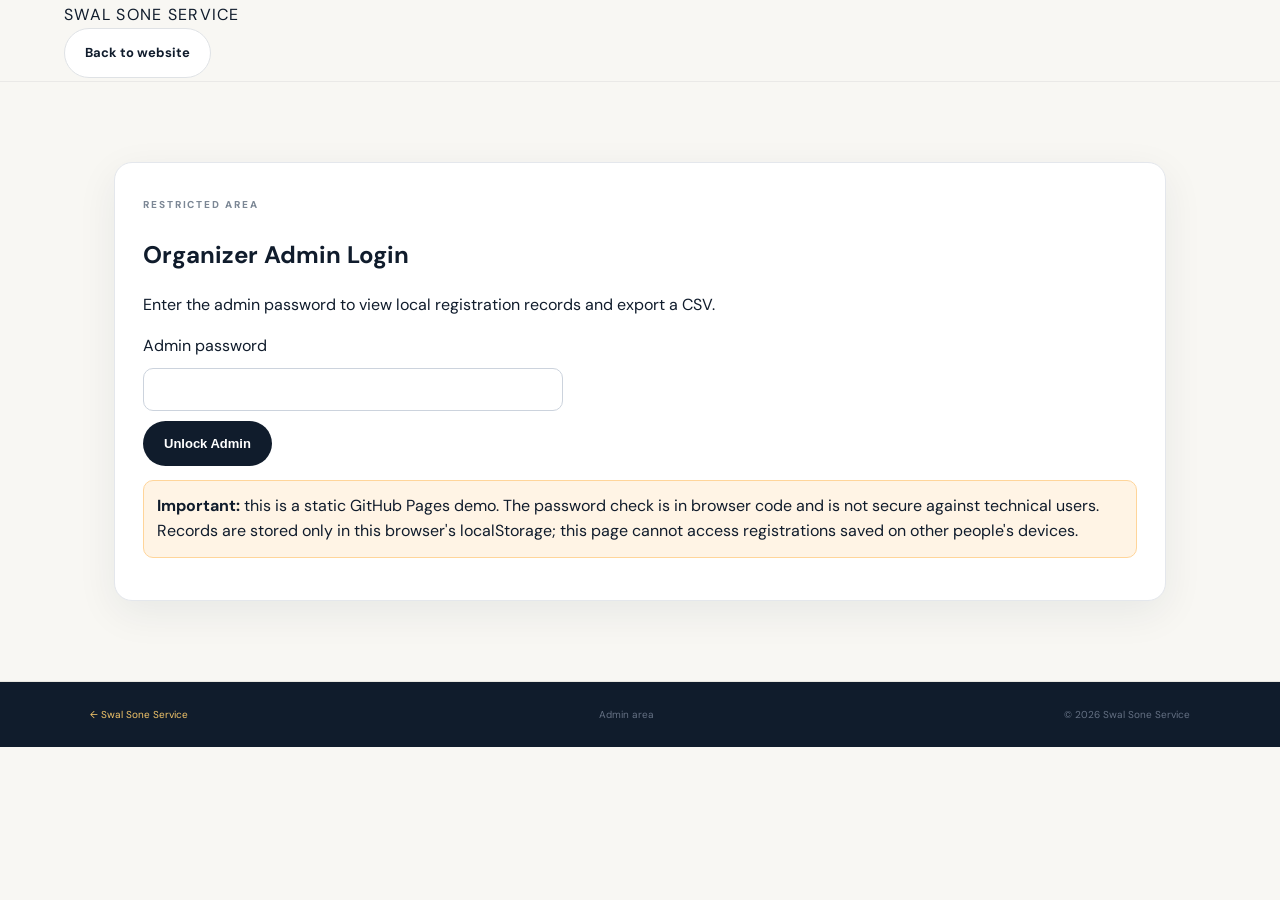
==== admin.html @ 57f35873 "Add files via upload" ====
<!doctype html>
<html lang="en"><head><meta charset="utf-8"><meta name="viewport" content="width=device-width,initial-scale=1"><title>Admin Login | Swal Sone Service</title><link rel="stylesheet" href="styles.css"><style>
.admin-wrap{max-width:1100px;margin:56px auto;padding:24px}.admin-card{background:#fff;border:1px solid #e4e7ec;border-radius:18px;padding:28px;box-shadow:0 12px 40px #15243b12}.admin-card input{width:100%;max-width:420px;padding:13px;border:1px solid #ccd3dd;border-radius:10px;margin:10px 0}.admin-table-wrap{overflow:auto;margin-top:22px}.admin-table{width:100%;border-collapse:collapse}.admin-table th,.admin-table td{padding:10px;border-bottom:1px solid #e8ebf0;text-align:left;white-space:nowrap}.warning{background:#fff4e5;border:1px solid #ffd59a;padding:13px;border-radius:10px;margin:14px 0}.hidden{display:none!important}
</style></head><body><header class="site-header"><div class="container nav-wrap"><a class="brand" href="index.html">SWAL SONE SERVICE</a><a class="btn btn-outline" href="index.html">Back to website</a></div></header>
<main class="admin-wrap"><section class="admin-card" id="loginPanel"><span class="eyebrow">RESTRICTED AREA</span><h1>Organizer Admin Login</h1><p>Enter the admin password to view local registration records and export a CSV.</p><form id="loginForm"><label for="password">Admin password</label><br><input id="password" type="password" autocomplete="current-password" required><br><button class="btn btn-primary" type="submit">Unlock Admin</button><p id="loginError" role="alert" class="hidden">Incorrect password. Please try again.</p></form><div class="warning"><b>Important:</b> this is a static GitHub Pages demo. The password check is in browser code and is not secure against technical users. Records are stored only in this browser's localStorage; this page cannot access registrations saved on other people's devices.</div></section>
<section class="admin-card hidden" id="dashboard"><div style="display:flex;gap:12px;align-items:center;justify-content:space-between;flex-wrap:wrap"><div><span class="eyebrow">ORGANIZER REVIEW</span><h1>Registration Records</h1><p id="recordCount">0 registrations</p></div><div><button class="btn btn-primary" id="exportCsv" type="button">Export all CSV ↓</button> <button class="btn btn-outline" id="logout" type="button">Lock Admin</button></div></div><div class="admin-table-wrap"><table class="admin-table"><thead><tr><th>Event</th><th>Registration ID</th><th>Full name</th><th>Student</th><th>NRC / Passport</th><th>Category / Ticket</th><th>Mobile</th><th>Registered</th></tr></thead><tbody id="adminRows"></tbody></table></div><p id="emptyState" class="hidden">No registrations found in this browser.</p><div class="warning">Privacy note: NRC/passport, contact, and medical information may be sensitive. Do not use this static demo for real participant data until secure server-side authentication and a database are configured.</div></section></main>
<footer class="site-footer-mini"><a href="index.html">← Swal Sone Service</a><span>Admin area</span><span>© <span id="year"></span> Swal Sone Service</span></footer>
<script src="app.js"></script><script src="admin.js"></script></body></html>
---- styles.css ----
@import url('https://fonts.googleapis.com/css2?family=DM+Sans:wght@400;500;600;700&family=Manrope:wght@400;500;600;700;800&display=swap');
:root{--ink:#101c2c;--muted:#657184;--paper:#f8f7f3;--white:#fff;--orange:#e76d4e;--yellow:#f4c66a;--line:#e7e6e0;--navy:#14263b;--radius:20px}
*{box-sizing:border-box}html{scroll-behavior:smooth;scroll-padding-top:90px}body{margin:0;background:var(--paper);color:var(--ink);font-family:"DM Sans",sans-serif;line-height:1.55}a{color:inherit;text-decoration:none}.site-header{height:82px;display:flex;align-items:center;justify-content:space-between;padding:0 max(5vw,24px);background:rgba(248,247,243,.94);position:sticky;top:0;z-index:20;border-bottom:1px solid rgba(16,28,44,.06);backdrop-filter:blur(14px)}.brand{display:flex;align-items:center;gap:10px;letter-spacing:.08em}.brand-mark{height:39px;width:39px;display:grid;place-items:center;background:var(--ink);color:white;border-radius:12px;font-weight:800;font-size:13px;letter-spacing:-.04em}.brand b,.brand small{display:block;line-height:1.2}.brand b{font-size:13px}.brand small{font-size:10px;letter-spacing:.24em;color:var(--muted);margin-top:4px}nav{display:flex;align-items:center;gap:28px;font-size:13px;font-weight:600}nav a:not(.nav-cta){color:#4c596a}nav a:hover{color:var(--orange)}.nav-cta{background:var(--ink);color:white;padding:12px 17px;border-radius:999px}.menu-toggle{display:none;border:0;background:none;font-size:24px}.hero{padding:70px max(7vw,24px) 60px;display:grid;grid-template-columns:1fr 1fr;gap:5vw;align-items:center;max-width:1500px;margin:auto;min-height:570px}.eyebrow{font-size:10px;letter-spacing:.19em;font-weight:800;color:#7c8795;display:inline-flex;align-items:center;gap:9px}.live-dot{height:7px;width:7px;border-radius:50%;background:#54a78d;box-shadow:0 0 0 4px #dfeee6}.hero h1{font-family:Manrope,sans-serif;font-size:clamp(48px,5.6vw,78px);letter-spacing:-.065em;line-height:1.02;margin:24px 0 22px;font-weight:800}.hero h1 em{color:var(--orange);font-style:normal}.hero-lede{max-width:490px;color:var(--muted);font-size:16px;line-height:1.8}.hero-actions{display:flex;gap:12px;align-items:center;flex-wrap:wrap;margin-top:30px}.btn{display:inline-flex;align-items:center;justify-content:center;gap:18px;padding:14px 20px;border-radius:999px;font-size:13px;font-weight:700;border:1px solid transparent;transition:transform .2s,background .2s}.btn:hover{transform:translateY(-2px)}.btn-primary{background:var(--ink);color:#fff}.btn-primary span{color:var(--yellow)}.btn-quiet{border-color:#dddcd5;color:#3e4a5a}.hero-stats{display:flex;gap:35px;margin-top:44px;padding-top:23px;border-top:1px solid var(--line);max-width:470px}.hero-stats div{display:flex;flex-direction:column}.hero-stats b{font:800 22px Manrope}.hero-stats span{font-size:11px;color:var(--muted);margin-top:3px}.hero-art{position:relative;min-height:420px;border-radius:28px;overflow:hidden;background:#e5ebe5;background-image:radial-gradient(circle at 78% 20%,#f5d99c 0 8%,transparent 8.5%),linear-gradient(145deg,#e9eee7,#cad9d0 55%,#a9c1b6)}.hero-art:before{content:"";position:absolute;inset:0;background:linear-gradient(110deg,transparent 50%,rgba(255,255,255,.18))}.sun{position:absolute;width:170px;height:170px;border-radius:50%;background:#f4c66a;top:38px;right:62px;opacity:.8}.track{position:absolute;width:150%;height:140px;border:2px solid rgba(255,255,255,.65);border-radius:50%;transform:rotate(-19deg);left:-24%;bottom:25px}.track-two{bottom:4px}.runner-art{position:absolute;inset:0;width:100%;height:100%;filter:drop-shadow(0 8px 8px rgba(16,28,44,.12))}.bib{position:absolute;z-index:2;background:#fff;color:var(--ink);font-size:11px;font-weight:800;padding:5px 8px;box-shadow:0 3px 10px #12223522;transform:rotate(-8deg)}.bib-one{left:47%;top:43%}.bib-two{left:70%;top:51%;transform:rotate(7deg)}.art-label{position:absolute;bottom:18px;left:18px;right:18px;display:flex;align-items:center;gap:12px;padding:13px 16px;border:1px solid #ffffffa6;background:#ffffffd9;border-radius:15px;backdrop-filter:blur(12px)}.label-icon{height:32px;width:32px;background:var(--orange);color:white;border-radius:10px;display:grid;place-items:center}.art-label b,.art-label small{display:block}.art-label b{font-size:12px}.art-label small{font-size:10px;color:var(--muted);margin-top:2px}.trust-strip{background:var(--ink);color:#d6dce2;padding:17px 7vw;display:flex;justify-content:space-between;align-items:center;gap:15px;font-size:9px;letter-spacing:.16em;font-weight:700}.trust-strip i{height:4px;width:4px;border-radius:50%;background:var(--orange)}.section{padding:95px max(7vw,24px);max-width:1500px;margin:auto}.section-heading{display:flex;justify-content:space-between;align-items:end;gap:25px;margin-bottom:35px}.section-heading h2,.process-inner h2,.contact-panel h2{font:800 clamp(32px,4vw,49px)/1.12 Manrope;letter-spacing:-.05em;margin:13px 0 0}.section-heading>p{max-width:340px;color:var(--muted);font-size:13px;margin:0 0 5px;line-height:1.8}.service-grid{display:grid;grid-template-columns:repeat(4,1fr);gap:15px}.service-card{background:white;border:1px solid #efeee9;border-radius:var(--radius);padding:24px 21px 22px;min-height:275px;display:flex;flex-direction:column;align-items:flex-start;transition:transform .2s,box-shadow .2s}.service-card:hover,.event-card:hover{transform:translateY(-4px);box-shadow:0 16px 40px #14263b0d}.service-icon{height:43px;width:43px;border-radius:13px;display:grid;place-items:center;font-size:22px;margin-bottom:24px}.orange{background:#ffede5;color:#d65e40}.blue{background:#e4f1f5;color:#397e93}.purple{background:#eee9ff;color:#7664ca}.green{background:#e4f2e9;color:#468564}.card-kicker{font-size:9px;letter-spacing:.15em;color:#8a94a1;font-weight:800}.service-card h3{font:750 19px Manrope;letter-spacing:-.035em;margin:10px 0}.service-card p{font-size:12px;color:var(--muted);line-height:1.8;margin:0 0 22px}.service-card>a{margin-top:auto;font-size:11px;font-weight:800;color:var(--orange);display:flex;gap:10px}.events-section{padding-top:55px}.event-grid{display:grid;grid-template-columns:repeat(3,1fr);gap:17px}.event-card{border-radius:var(--radius);overflow:hidden;background:#fff;border:1px solid #eeede8;transition:transform .2s,box-shadow .2s}.event-art{height:165px;position:relative;display:grid;place-items:center;overflow:hidden;background:#dce8e3}.event-art svg{width:100%;height:100%;max-width:250px;position:relative;z-index:1}.art-number{position:absolute;left:17px;top:14px;font-size:10px;font-weight:800;letter-spacing:.12em;color:#fff;opacity:.8}.marathon .event-art{background:#304d47}.funrun .event-art{background:#ed9a75}.triathlon .event-art{background:#416f85}.duathlon .event-art{background:#9a8bcb}.trail .event-art{background:#486f61}.music .event-art{background:#302e54}.event-info{padding:20px 21px 18px}.event-info>span{font-size:9px;letter-spacing:.17em;color:#8b95a1;font-weight:800}.event-info h3{font:800 20px Manrope;letter-spacing:-.04em;margin:7px 0}.event-info p{font-size:12px;color:var(--muted);min-height:40px;margin:0 0 18px;line-height:1.7}.event-link{border-top:1px solid var(--line);padding-top:14px;display:flex;justify-content:space-between;font-size:11px;font-weight:800}.event-link b{color:var(--orange);font-size:16px}.process-section{background:#e9eee9}.process-inner{display:grid;grid-template-columns:.85fr 1.15fr;gap:10vw;align-items:center}.process-inner h2{font-size:clamp(38px,4.5vw,55px)}.process-lede{font-size:13px;color:var(--muted);line-height:1.8;max-width:340px;margin:20px 0 25px}.steps article{display:flex;gap:22px;padding:24px 0;border-bottom:1px solid #d3ddd5}.steps article:first-child{padding-top:0}.steps article>span{font:800 13px Manrope;color:var(--orange);padding-top:3px}.steps h3{font:750 17px Manrope;margin:0 0 7px}.steps p{margin:0;color:var(--muted);font-size:12px;line-height:1.8}.contact-section{padding-top:80px;padding-bottom:80px}.contact-panel{background:var(--ink);color:white;border-radius:28px;padding:clamp(28px,5vw,60px);display:grid;grid-template-columns:1fr .8fr;gap:7vw;align-items:center}.contact-panel .eyebrow{color:#aeb9c7}.contact-panel h2{font-size:clamp(35px,4.5vw,55px)}.contact-panel p{max-width:450px;color:#b9c3cf;font-size:13px;line-height:1.9;margin:20px 0 0}.contact-links a{display:flex;flex-direction:column;gap:5px;padding:17px 0;border-bottom:1px solid #ffffff26}.contact-links a span{font-size:10px;color:#aeb9c7;letter-spacing:.1em}.contact-links a b{font-size:14px}.contact-links small{display:block;color:#aeb9c7;font-size:10px;margin-top:15px}footer{padding:25px max(7vw,24px);display:flex;align-items:center;justify-content:space-between;gap:20px;border-top:1px solid var(--line)}footer p,footer>span{font-size:10px;color:var(--muted)}.footer-brand .brand-mark{background:var(--orange)}
/* Registration pages */
.subpage-hero{background:var(--ink);color:white;padding:54px max(7vw,24px) 46px}.subpage-hero .eyebrow{color:#bac5d0}.subpage-hero h1{font:800 clamp(38px,5vw,60px)/1.05 Manrope;letter-spacing:-.06em;margin:17px 0 12px}.subpage-hero p{max-width:650px;color:#c1cad4;font-size:14px;line-height:1.8}.subpage-hero .hero-mini-art{float:right;font-size:82px;line-height:1;opacity:.8;margin:0 5vw 0 20px}.crumbs{font-size:11px;color:#aeb9c7}.crumbs a{color:#fff}.registration-wrap{max-width:1120px;margin:0 auto;padding:42px 24px 80px;display:grid;grid-template-columns:1fr 300px;gap:25px;align-items:start}.form-panel,.side-panel{background:#fff;border:1px solid var(--line);border-radius:20px;padding:28px}.form-panel h2{font:800 23px Manrope;letter-spacing:-.04em;margin:0 0 5px}.form-panel .hint{font-size:12px;color:var(--muted);margin:0 0 24px}.form-grid{display:grid;grid-template-columns:1fr 1fr;gap:16px}.field{display:flex;flex-direction:column;gap:7px}.field.full{grid-column:1/-1}.field label{font-size:11px;font-weight:700;color:#455165}.field input,.field select,.field textarea{width:100%;font:13px "DM Sans",sans-serif;padding:12px 13px;border:1px solid #dfe2e5;border-radius:10px;background:#fff;color:var(--ink);outline:none}.field input:focus,.field select:focus,.field textarea:focus{border-color:#7a9f91;box-shadow:0 0 0 3px #7a9f911c}.field textarea{min-height:82px;resize:vertical}.field .checkline{display:flex;gap:9px;align-items:flex-start;font-size:11px;color:var(--muted);line-height:1.6}.field .checkline input{width:auto;margin-top:3px}.form-actions{display:flex;gap:10px;flex-wrap:wrap;margin-top:24px}.form-actions .btn{cursor:pointer}.btn-outline{background:#fff;border-color:#dfe2e5}.side-panel{position:sticky;top:100px;background:#f0f2ed}.side-panel h3{font:800 17px Manrope;margin:0 0 12px}.side-panel p,.side-panel li{font-size:12px;color:var(--muted);line-height:1.8}.side-panel ul{padding-left:17px}.notice{padding:12px;border-radius:10px;background:#fff7e6;color:#8b692c;font-size:11px;line-height:1.6;margin-top:18px}.stepper{display:flex;gap:8px;margin:0 0 25px}.stepper span{font-size:10px;padding:7px 10px;border-radius:99px;background:#f1f2ef;color:#687485}.stepper span.active{background:var(--ink);color:white}.hidden{display:none!important}.summary-list{display:grid;grid-template-columns:1fr 1fr;gap:10px}.summary-item{padding:12px;background:#f7f8f5;border-radius:10px;min-width:0}.summary-item small{display:block;color:#7b8794;font-size:10px;margin-bottom:4px}.summary-item b{font-size:12px;overflow-wrap:anywhere}.registration-lookup{max-width:1120px;margin:-45px auto 70px;padding:0 24px}.lookup-box{padding:22px;border:1px solid var(--line);background:#fff;border-radius:16px;display:flex;align-items:center;justify-content:space-between;gap:20px;flex-wrap:wrap}.lookup-box h3{font:800 17px Manrope;margin:0 0 5px}.lookup-box p{font-size:11px;color:var(--muted);margin:0}.lookup-controls{display:flex;gap:8px;flex-wrap:wrap}.lookup-controls input{padding:11px 12px;border:1px solid #dfe2e5;border-radius:9px;font:12px "DM Sans";min-width:190px}.table-wrap{overflow:auto;margin-top:20px}.admin-table{width:100%;border-collapse:collapse;background:white;font-size:11px}.admin-table th,.admin-table td{text-align:left;padding:12px;border-bottom:1px solid var(--line);white-space:nowrap}.admin-table th{background:#f5f6f3;color:#6c7886}.admin-table button{border:0;background:#edf1ed;padding:7px 10px;border-radius:7px;cursor:pointer;font-weight:700;font-size:10px}.admin-actions{display:flex;gap:10px;flex-wrap:wrap;margin-top:15px}.site-footer-mini{background:var(--ink);color:white;padding:25px max(7vw,24px);display:flex;justify-content:space-between;gap:15px;flex-wrap:wrap;font-size:10px}.site-footer-mini a{color:#f4c66a}.status-message{padding:12px;border-radius:10px;background:#e6f4e9;color:#326b49;font-size:12px;margin-bottom:16px}.status-error{background:#ffefea;color:#a5422c}
@media(max-width:950px){nav{gap:14px}.nav-cta{padding:10px 12px}.service-grid{grid-template-columns:repeat(2,1fr)}.registration-wrap{grid-template-columns:1fr}.side-panel{position:static}.hero{gap:25px}.hero-art{min-height:370px}.trust-strip{flex-wrap:wrap;justify-content:center}.trust-strip span{margin:0 5px}}
@media(max-width:680px){.site-header{height:70px}.menu-toggle{display:block}nav{display:none;position:absolute;left:0;right:0;top:69px;padding:20px 24px;background:var(--paper);border-bottom:1px solid var(--line);flex-direction:column;align-items:stretch;gap:18px}nav.open{display:flex}.nav-cta{text-align:center}.hero{grid-template-columns:1fr;padding-top:48px;min-height:unset}.hero h1{font-size:52px}.hero-art{min-height:320px}.hero-stats{gap:22px}.trust-strip{font-size:8px;gap:8px}.trust-strip i{display:none}.section{padding-top:65px;padding-bottom:65px}.section-heading{display:block}.section-heading>p{margin-top:15px}.service-grid{grid-template-columns:1fr}.service-card{min-height:unset}.event-grid{grid-template-columns:1fr}.event-art{height:180px}.process-inner{grid-template-columns:1fr;gap:40px}.contact-panel{grid-template-columns:1fr;gap:30px}footer{flex-wrap:wrap}footer p{order:3;width:100%}.subpage-hero .hero-mini-art{font-size:52px;margin-right:0}.registration-wrap{padding:25px 14px 55px}.form-panel,.side-panel{padding:20px}.form-grid{grid-template-columns:1fr}.field.full{grid-column:auto}.summary-list{grid-template-columns:1fr}.registration-lookup{padding:0 14px}.lookup-controls{width:100%}.lookup-controls input{flex:1;min-width:120px}}

/* Added feature artwork and dedicated service profile */
.finance-feature{display:grid;grid-template-columns:1.1fr .9fr;gap:6vw;align-items:center;padding-top:45px}
.finance-feature-image{border-radius:22px;overflow:hidden;background:#e6efec;border:1px solid var(--line);box-shadow:0 18px 45px #14263b12}
.finance-feature-image img{display:block;width:100%;height:auto}
.finance-feature-copy h2{font:800 clamp(34px,4vw,48px)/1.12 Manrope;letter-spacing:-.05em;margin:14px 0}
.finance-feature-copy h2 em{font-style:normal;color:#168b7c}
.finance-feature-copy p{color:var(--muted);font-size:13px;line-height:1.9;margin-bottom:25px}
.profile-artwork{display:block;width:100%;border-radius:16px;border:1px solid var(--line);margin:0 0 24px}
.finance-service-grid{display:grid;grid-template-columns:repeat(3,1fr);gap:14px;margin-top:25px}
.finance-service-grid article{background:white;border:1px solid var(--line);border-radius:14px;padding:20px}
.finance-service-grid h3{font:750 15px Manrope;margin:9px 0}
.finance-service-grid p{font-size:12px;color:var(--muted);line-height:1.8;margin:0}
@media(max-width:680px){.finance-feature{grid-template-columns:1fr;padding-top:20px}.finance-service-grid{grid-template-columns:1fr}}
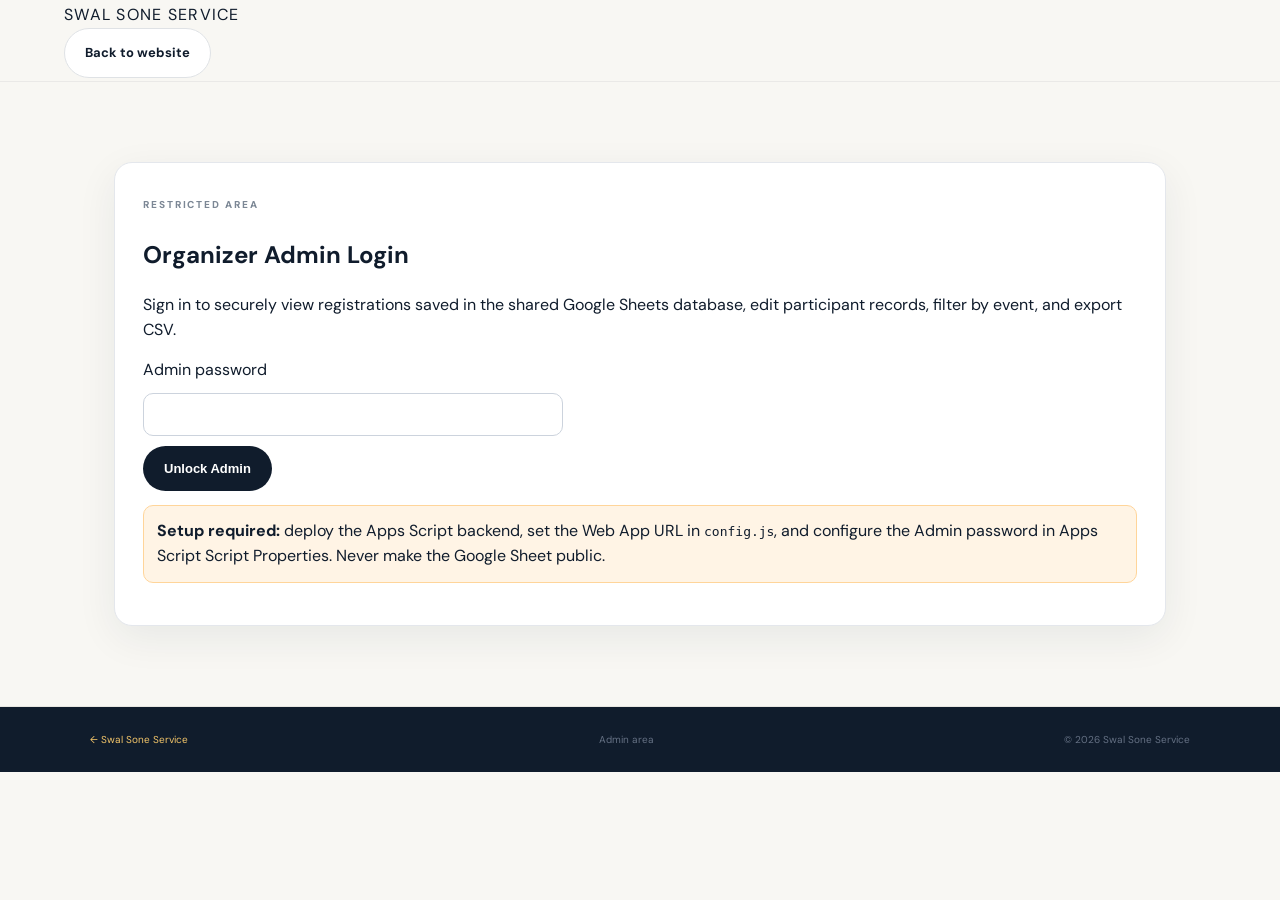
==== commit c2e7617a: "Add files via upload" ====
--- a/admin.html
+++ b/admin.html
@@ -1,8 +1,8 @@
 <!doctype html>
 <html lang="en"><head><meta charset="utf-8"><meta name="viewport" content="width=device-width,initial-scale=1"><title>Admin Login | Swal Sone Service</title><link rel="stylesheet" href="styles.css"><style>
-.admin-wrap{max-width:1100px;margin:56px auto;padding:24px}.admin-card{background:#fff;border:1px solid #e4e7ec;border-radius:18px;padding:28px;box-shadow:0 12px 40px #15243b12}.admin-card input{width:100%;max-width:420px;padding:13px;border:1px solid #ccd3dd;border-radius:10px;margin:10px 0}.admin-table-wrap{overflow:auto;margin-top:22px}.admin-table{width:100%;border-collapse:collapse}.admin-table th,.admin-table td{padding:10px;border-bottom:1px solid #e8ebf0;text-align:left;white-space:nowrap}.warning{background:#fff4e5;border:1px solid #ffd59a;padding:13px;border-radius:10px;margin:14px 0}.hidden{display:none!important}
+.admin-wrap{max-width:1100px;margin:56px auto;padding:24px}.admin-card{background:#fff;border:1px solid #e4e7ec;border-radius:18px;padding:28px;box-shadow:0 12px 40px #15243b12}.admin-card input{width:100%;max-width:420px;padding:13px;border:1px solid #ccd3dd;border-radius:10px;margin:10px 0}.admin-table-wrap{overflow:auto;margin-top:22px}.admin-table{width:100%;border-collapse:collapse}.admin-table th,.admin-table td{padding:10px;border-bottom:1px solid #e8ebf0;text-align:left;white-space:nowrap}.edit-grid{display:grid;grid-template-columns:repeat(auto-fit,minmax(220px,1fr));gap:14px;margin:18px 0}.edit-field{display:flex;flex-direction:column;gap:6px}.edit-field input,.edit-field textarea{width:100%;padding:11px;border:1px solid #ccd3dd;border-radius:9px;box-sizing:border-box}.edit-field textarea{min-height:76px}.row-actions{display:flex;gap:8px}.row-actions button{padding:7px 10px;border-radius:8px;cursor:pointer}.warning{background:#fff4e5;border:1px solid #ffd59a;padding:13px;border-radius:10px;margin:14px 0}.hidden{display:none!important}
 </style></head><body><header class="site-header"><div class="container nav-wrap"><a class="brand" href="index.html">SWAL SONE SERVICE</a><a class="btn btn-outline" href="index.html">Back to website</a></div></header>
-<main class="admin-wrap"><section class="admin-card" id="loginPanel"><span class="eyebrow">RESTRICTED AREA</span><h1>Organizer Admin Login</h1><p>Enter the admin password to view local registration records and export a CSV.</p><form id="loginForm"><label for="password">Admin password</label><br><input id="password" type="password" autocomplete="current-password" required><br><button class="btn btn-primary" type="submit">Unlock Admin</button><p id="loginError" role="alert" class="hidden">Incorrect password. Please try again.</p></form><div class="warning"><b>Important:</b> this is a static GitHub Pages demo. The password check is in browser code and is not secure against technical users. Records are stored only in this browser's localStorage; this page cannot access registrations saved on other people's devices.</div></section>
-<section class="admin-card hidden" id="dashboard"><div style="display:flex;gap:12px;align-items:center;justify-content:space-between;flex-wrap:wrap"><div><span class="eyebrow">ORGANIZER REVIEW</span><h1>Registration Records</h1><p id="recordCount">0 registrations</p></div><div><button class="btn btn-primary" id="exportCsv" type="button">Export all CSV ↓</button> <button class="btn btn-outline" id="logout" type="button">Lock Admin</button></div></div><div class="admin-table-wrap"><table class="admin-table"><thead><tr><th>Event</th><th>Registration ID</th><th>Full name</th><th>Student</th><th>NRC / Passport</th><th>Category / Ticket</th><th>Mobile</th><th>Registered</th></tr></thead><tbody id="adminRows"></tbody></table></div><p id="emptyState" class="hidden">No registrations found in this browser.</p><div class="warning">Privacy note: NRC/passport, contact, and medical information may be sensitive. Do not use this static demo for real participant data until secure server-side authentication and a database are configured.</div></section></main>
+<main class="admin-wrap"><section class="admin-card" id="loginPanel"><span class="eyebrow">RESTRICTED AREA</span><h1>Organizer Admin Login</h1><p>Sign in to securely view registrations saved in the shared Google Sheets database, edit participant records, filter by event, and export CSV.</p><form id="loginForm"><label for="password">Admin password</label><br><input id="password" type="password" autocomplete="current-password" required><br><button class="btn btn-primary" type="submit">Unlock Admin</button><p id="loginError" role="alert" class="hidden">Incorrect password. Please try again.</p></form><div class="warning"><b>Setup required:</b> deploy the Apps Script backend, set the Web App URL in <code>config.js</code>, and configure the Admin password in Apps Script Script Properties. Never make the Google Sheet public.</div></section>
+<section class="admin-card hidden" id="dashboard"><div style="display:flex;gap:12px;align-items:center;justify-content:space-between;flex-wrap:wrap"><div><span class="eyebrow">ORGANIZER REVIEW</span><h1>Registration Records</h1><p id="recordCount">0 registrations</p></div><div><label for="eventFilter">Event</label> <select id="eventFilter" style="padding:10px;border-radius:8px"><option value="all">All events</option></select> <input id="searchRecords" placeholder="Search name, ID, phone…" style="padding:10px;border-radius:8px;width:210px" aria-label="Search registrations"> <button class="btn btn-primary" id="exportCsv" type="button">Export CSV ↓</button> <button class="btn btn-outline" id="logout" type="button">Lock Admin</button></div></div><section class="admin-card hidden" id="editorPanel" style="margin-top:20px"><div style="display:flex;justify-content:space-between;gap:12px;align-items:center;flex-wrap:wrap"><div><span class="eyebrow">EDIT REGISTRATION</span><h2 id="editorTitle">Edit participant data</h2><p id="editorSubtitle">Update the fields and save your changes.</p></div></div><form id="editRecordForm"><div class="edit-grid" id="editFields"></div><p id="editStatus" role="status"></p><button class="btn btn-primary" type="submit">Save Changes</button> <button class="btn btn-outline" id="cancelEdit" type="button">Cancel</button></form></section><div class="admin-table-wrap"><table class="admin-table"><thead><tr><th>Event</th><th>Registration ID</th><th>Full name</th><th>Student</th><th>NRC / Passport</th><th>Category / Ticket</th><th>Mobile</th><th>Registered</th><th>Actions</th></tr></thead><tbody id="adminRows"></tbody></table></div><p id="emptyState" class="hidden">No registrations found in this browser.</p><div class="warning">Privacy note: restrict access to the spreadsheet and Apps Script project. Collect only necessary personal data and review local privacy requirements.</div></section></main>
 <footer class="site-footer-mini"><a href="index.html">← Swal Sone Service</a><span>Admin area</span><span>© <span id="year"></span> Swal Sone Service</span></footer>
-<script src="app.js"></script><script src="admin.js"></script></body></html>+<script src="app.js"></script><script src="config.js"></script><script src="admin.js"></script></body></html>
